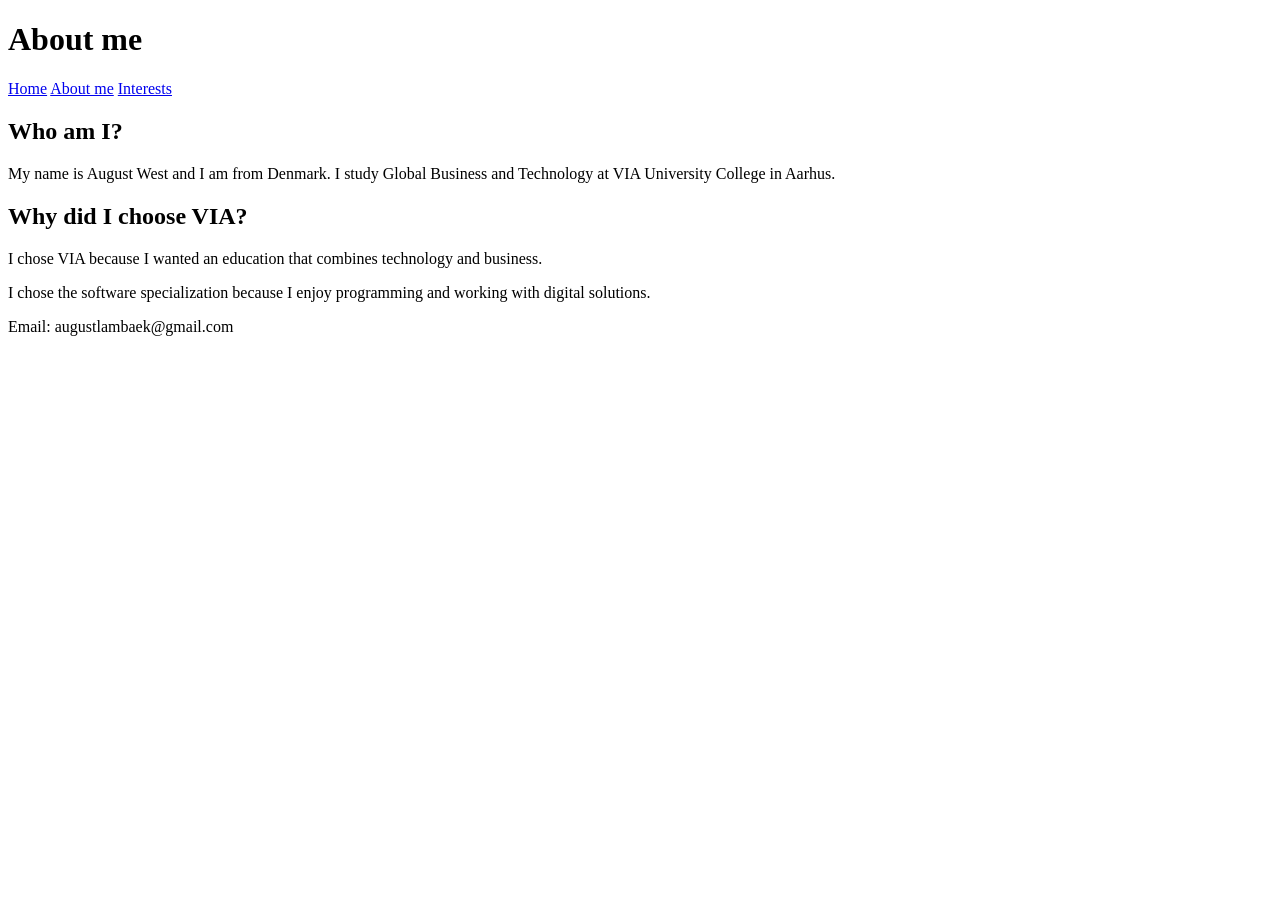
==== about.html @ 2320898a "Initial commit" ====
<!DOCTYPE html>
<html lang="en">

<head>
    <meta charset="UTF-8">
    <title>About me</title>
</head>

<body>

<header>
    <h1>About me</h1>

    <nav>
        <a href="index.html">Home</a>
        <a href="about.html">About me</a>
        <a href="interests.html">Interests</a>
    </nav>
</header>

<main>

    <section>
        <h2>Who am I?</h2>

        <p>
            My name is August West and I am from Denmark.
            I study Global Business and Technology at VIA University College in Aarhus.
        </p>
    </section>

    <section>
        <h2>Why did I choose VIA?</h2>

        <p>
            I chose VIA because I wanted an education that combines
            technology and business.
        </p>

        <p>
            I chose the software specialization because I enjoy programming
            and working with digital solutions.
        </p>
    </section>

</main>

<footer>
    <p>Email: augustlambaek@gmail.com</p>
</footer>

</body>

</html>
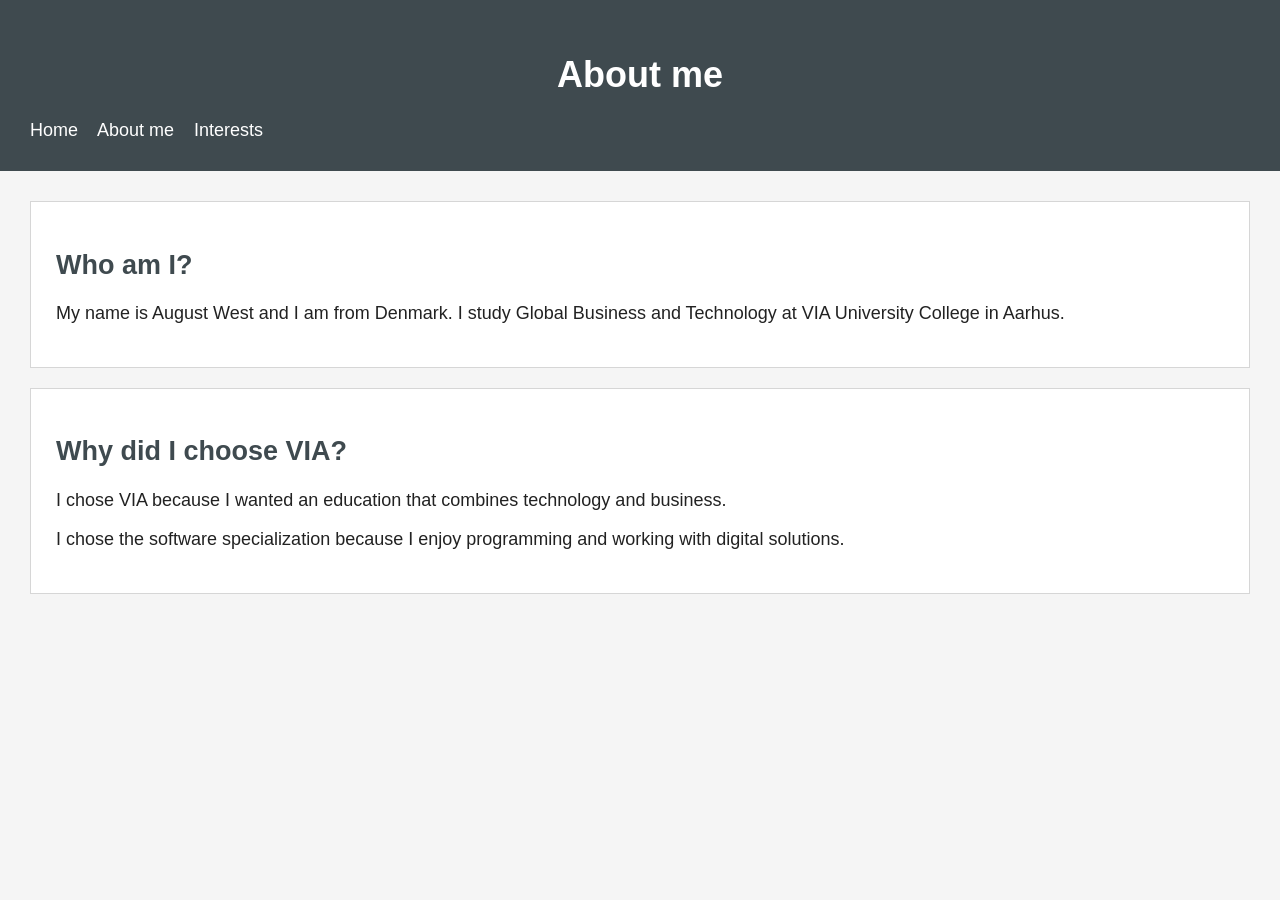
==== commit b15d7925: "Styling" ====
--- a/about.html
+++ b/about.html
@@ -4,6 +4,7 @@
 <head>
     <meta charset="UTF-8">
     <title>About me</title>
+    <link rel="stylesheet" href="style.css">
 </head>
 
 <body>
@@ -45,9 +46,6 @@
 
 </main>
 
-<footer>
-    <p>Email: augustlambaek@gmail.com</p>
-</footer>
 
 </body>
 
--- a/style.css
+++ b/style.css
@@ -0,0 +1,78 @@
+:root {
+    --background-color: #f5f5f5;
+    --main-color: #3f4a4f;
+    --text-color: #222222;
+    --box-color: #ffffff;
+    --border-color: #d6d6d6;
+}
+
+body {
+    background-color: var(--background-color);
+    color: var(--text-color);
+    font-family: Arial, sans-serif;
+    font-size: 18px;
+    margin: 0;
+}
+
+header {
+    background-color: var(--main-color);
+    color: white;
+    padding: 30px;
+}
+
+h1 {
+    color: white;
+    text-align: center;
+    font-size: 36px;
+}
+
+h2 {
+    color: var(--main-color);
+}
+
+nav {
+    margin-top: 20px;
+}
+
+nav a {
+    color: white;
+    text-decoration: none;
+    margin-right: 15px;
+}
+
+main {
+    margin: 30px;
+}
+
+section {
+    background-color: var(--box-color);
+    border: 1px solid var(--border-color);
+    padding: 25px;
+    margin-bottom: 20px;
+}
+
+table {
+    width: 100%;
+    border-collapse: collapse;
+    margin-top: 15px;
+}
+
+th,
+td {
+    border: 1px solid var(--border-color);
+    padding: 12px;
+    text-align: left;
+}
+
+th {
+    background-color: var(--main-color);
+    color: white;
+}
+
+footer {
+    background-color: var(--main-color);
+    color: white;
+    text-align: center;
+    padding: 15px;
+    margin-top: 30px;
+}
